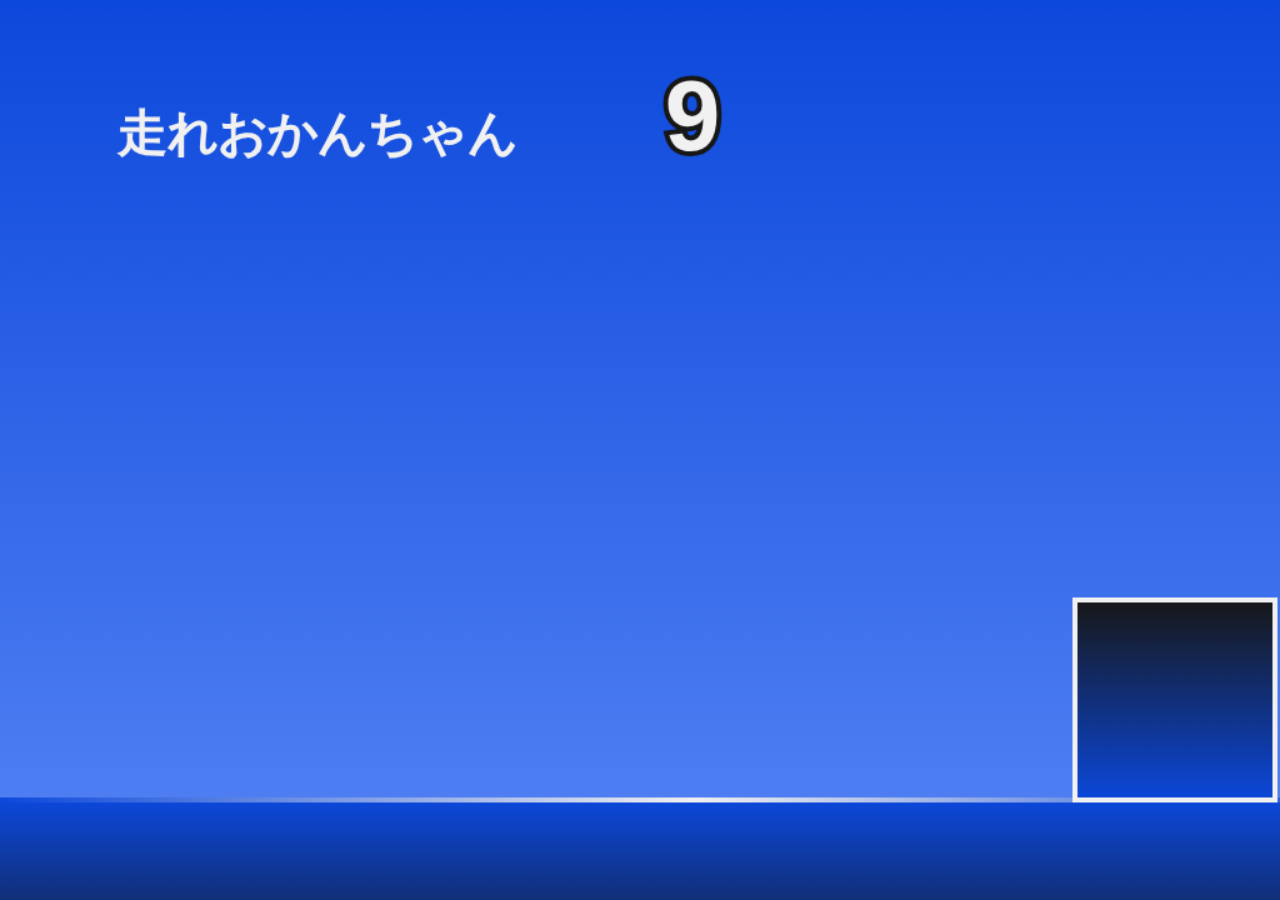
==== public/index.html @ afc27185 "#4 Firebase hosting" ====
<!--<!DOCTYPE html>-->
<!--<html lang="ja">-->
<head>
    <title>走れおかんちゃん</title>
    <meta charset="UTF-8">
    <link rel="stylesheet" href="index.css">
    <link rel="icon" href="images/favicon.png" sizes="32x32">
</head>
<body bgcolor="#171717" onload="render()" onkeydown="(!event || event.keyCode == 32) && sqJump()">
    <canvas width="554" height="360" onmousedown="sqJump()" ontouchstart="sqJump()"></canvas>
</body>
<script type="text/javascript" src="index.js"></script>
---- public/index.css ----
canvas {
    position: fixed;
    height: 100%;
    transform: translate(-8px,-8px);
}

p {
    font-weight: bold;
}
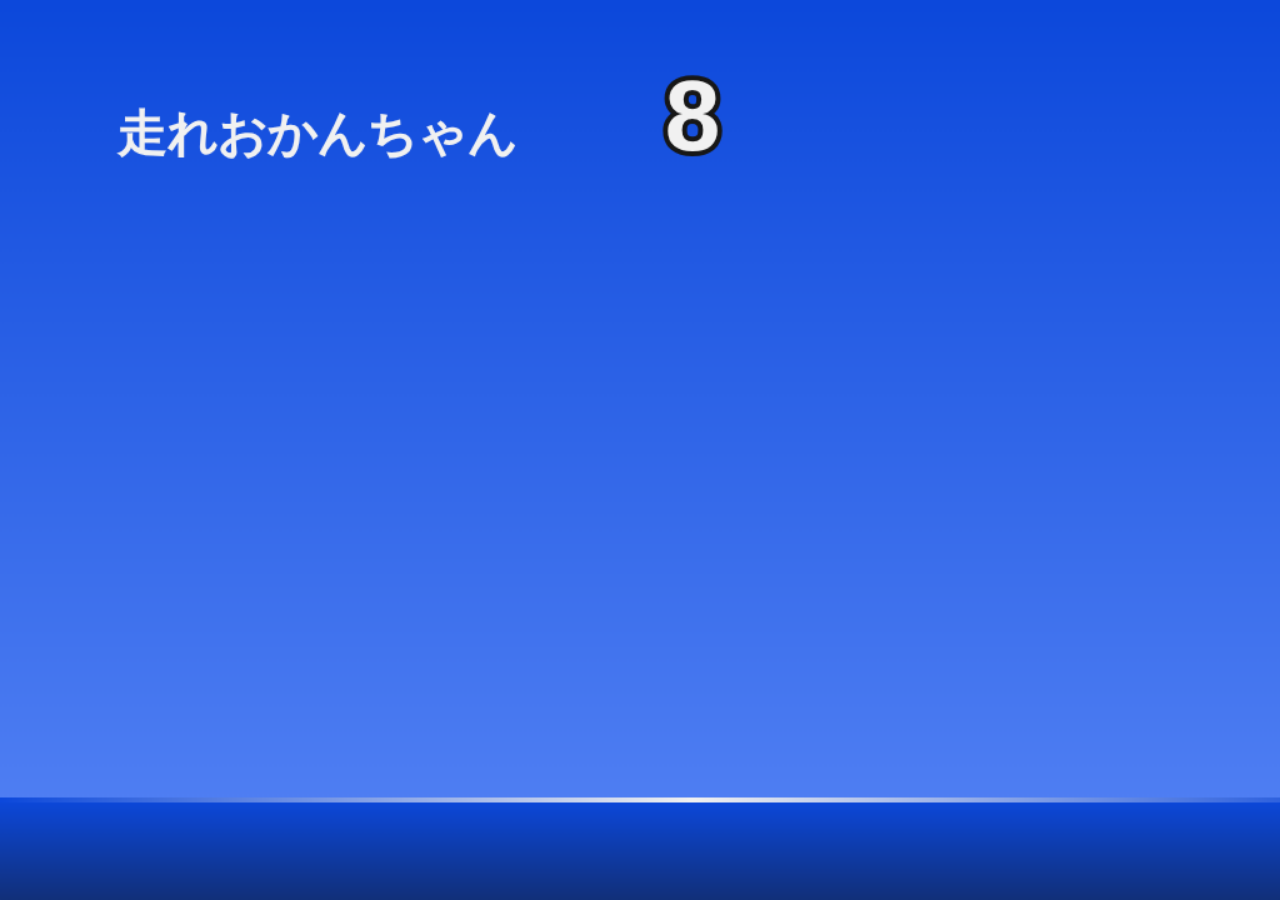
==== commit 5bb8d87c: "#5 meta tag" ====
--- a/public/index.html
+++ b/public/index.html
@@ -1,10 +1,18 @@
-<!--<!DOCTYPE html>-->
-<!--<html lang="ja">-->
+<!DOCTYPE html>
+<html lang="ja">
 <head>
     <title>走れおかんちゃん</title>
     <meta charset="UTF-8">
     <link rel="stylesheet" href="index.css">
     <link rel="icon" href="images/favicon.png" sizes="32x32">
+    <meta content="子どもが忘れた弁当を届けに今日もおかんちゃんが走る。ただし、そこには険しい道のりが..." name="description"/>
+    <meta content="おかん,オフィスおかん,OKAN" name="keywords"/>
+    <meta content="走れおかんちゃん" property="og:title"/>
+    <meta content="article" property="og:type"/>
+    <meta content="https://runner-okan.firebaseapp.com/index.html" property="og:url"/>
+    <meta content="https://runner-okan.firebaseapp.com/images/okanchan_reverse.png" property="og:image"/>
+    <meta content="子どもが忘れた弁当を届けに今日もおかんちゃんが走る。ただし、そこには険しい道のりが..." property="og:description"/>
+    <meta content="走れおかんちゃん" property="og:site_name"/>
 </head>
 <body bgcolor="#171717" onload="render()" onkeydown="(!event || event.keyCode == 32) && sqJump()">
     <canvas width="554" height="360" onmousedown="sqJump()" ontouchstart="sqJump()"></canvas>
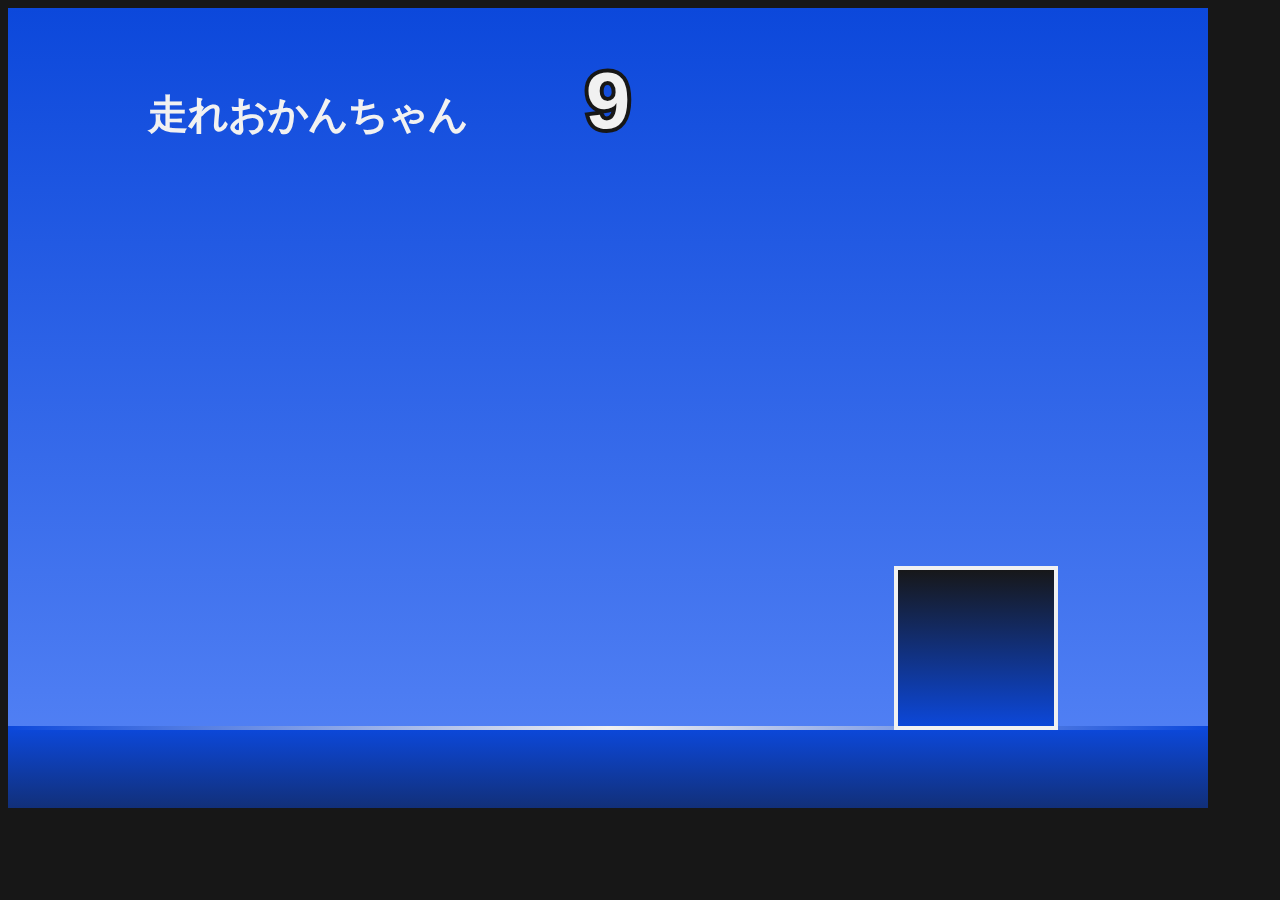
==== commit 548b7a8d: "#7 Responsive" ====
--- a/public/index.html
+++ b/public/index.html
@@ -15,6 +15,8 @@
     <meta content="走れおかんちゃん" property="og:site_name"/>
 </head>
 <body bgcolor="#171717" onload="render()" onkeydown="(!event || event.keyCode == 32) && sqJump()">
-    <canvas width="554" height="360" onmousedown="sqJump()" ontouchstart="sqJump()"></canvas>
+    <div id="canvas-container">
+        <canvas id="canvas" width="600" height="400" onmousedown="sqJump()" ontouchstart="sqJump()"></canvas>
+    </div>
 </body>
 <script type="text/javascript" src="index.js"></script>
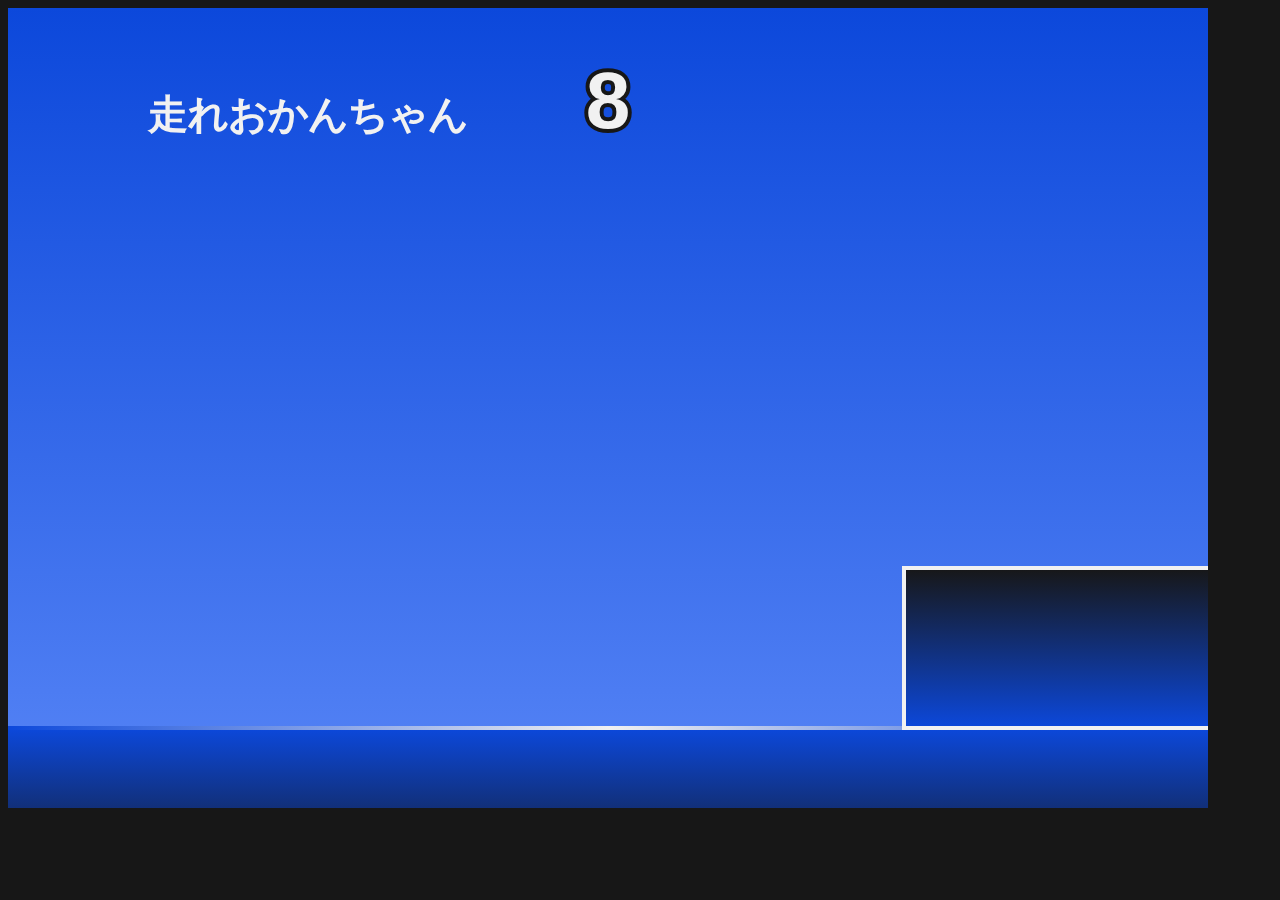
==== commit 1a8838ce: "#8 gravitity setting" ====
--- a/public/index.html
+++ b/public/index.html
@@ -1,22 +1,20 @@
 <!DOCTYPE html>
 <html lang="ja">
 <head>
-    <title>走れおかんちゃん</title>
+    <title>走れおかんちゃん v1.1</title>
     <meta charset="UTF-8">
     <link rel="stylesheet" href="index.css">
     <link rel="icon" href="images/favicon.png" sizes="32x32">
     <meta content="子どもが忘れた弁当を届けに今日もおかんちゃんが走る。ただし、そこには険しい道のりが..." name="description"/>
     <meta content="おかん,オフィスおかん,OKAN" name="keywords"/>
-    <meta content="走れおかんちゃん" property="og:title"/>
+    <meta content="走れおかんちゃん v1.1" property="og:title"/>
     <meta content="article" property="og:type"/>
     <meta content="https://runner-okan.firebaseapp.com/index.html" property="og:url"/>
     <meta content="https://runner-okan.firebaseapp.com/images/okanchan_reverse.png" property="og:image"/>
     <meta content="子どもが忘れた弁当を届けに今日もおかんちゃんが走る。ただし、そこには険しい道のりが..." property="og:description"/>
-    <meta content="走れおかんちゃん" property="og:site_name"/>
+    <meta content="走れおかんちゃん v1.1" property="og:site_name"/>
 </head>
 <body bgcolor="#171717" onload="render()" onkeydown="(!event || event.keyCode == 32) && sqJump()">
-    <div id="canvas-container">
-        <canvas id="canvas" width="600" height="400" onmousedown="sqJump()" ontouchstart="sqJump()"></canvas>
-    </div>
+    <canvas id="canvas" width="600" height="400" onmousedown="sqJump()" ontouchstart="sqJump()"></canvas>
 </body>
 <script type="text/javascript" src="index.js"></script>
